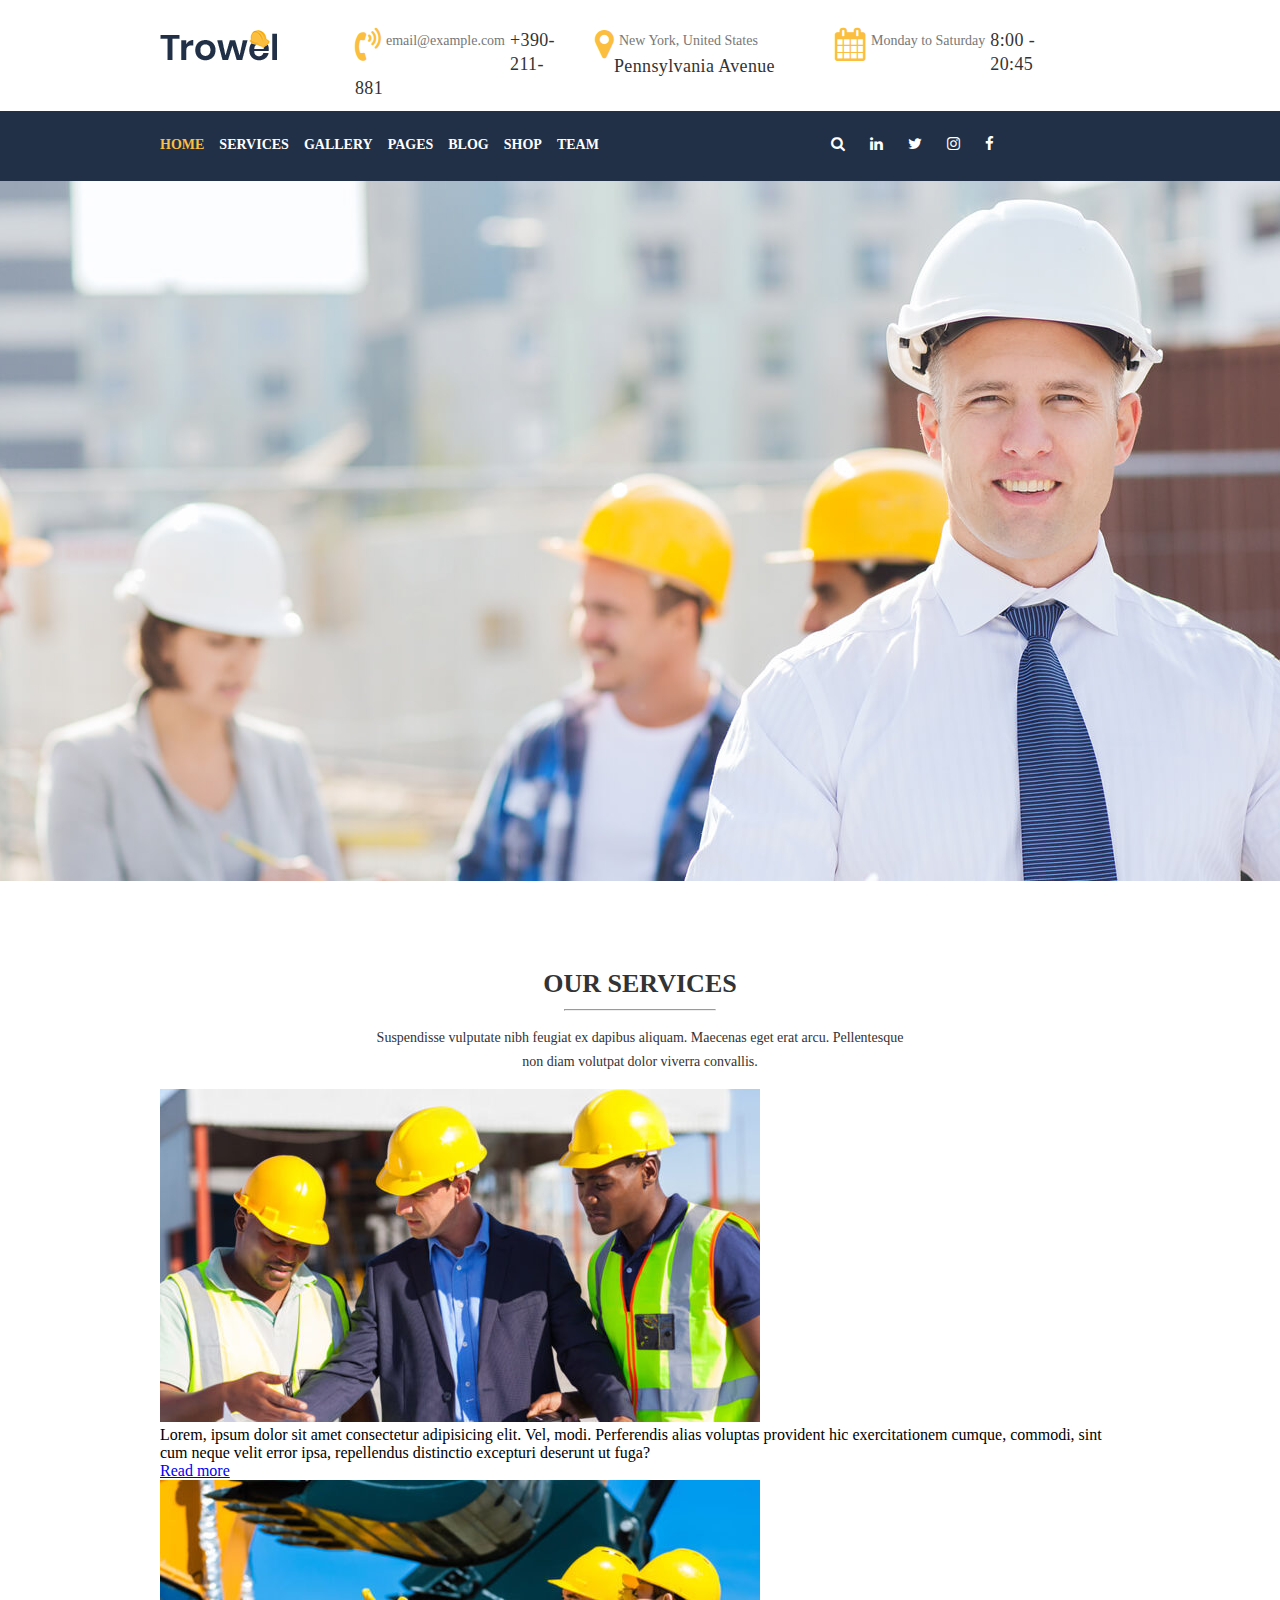
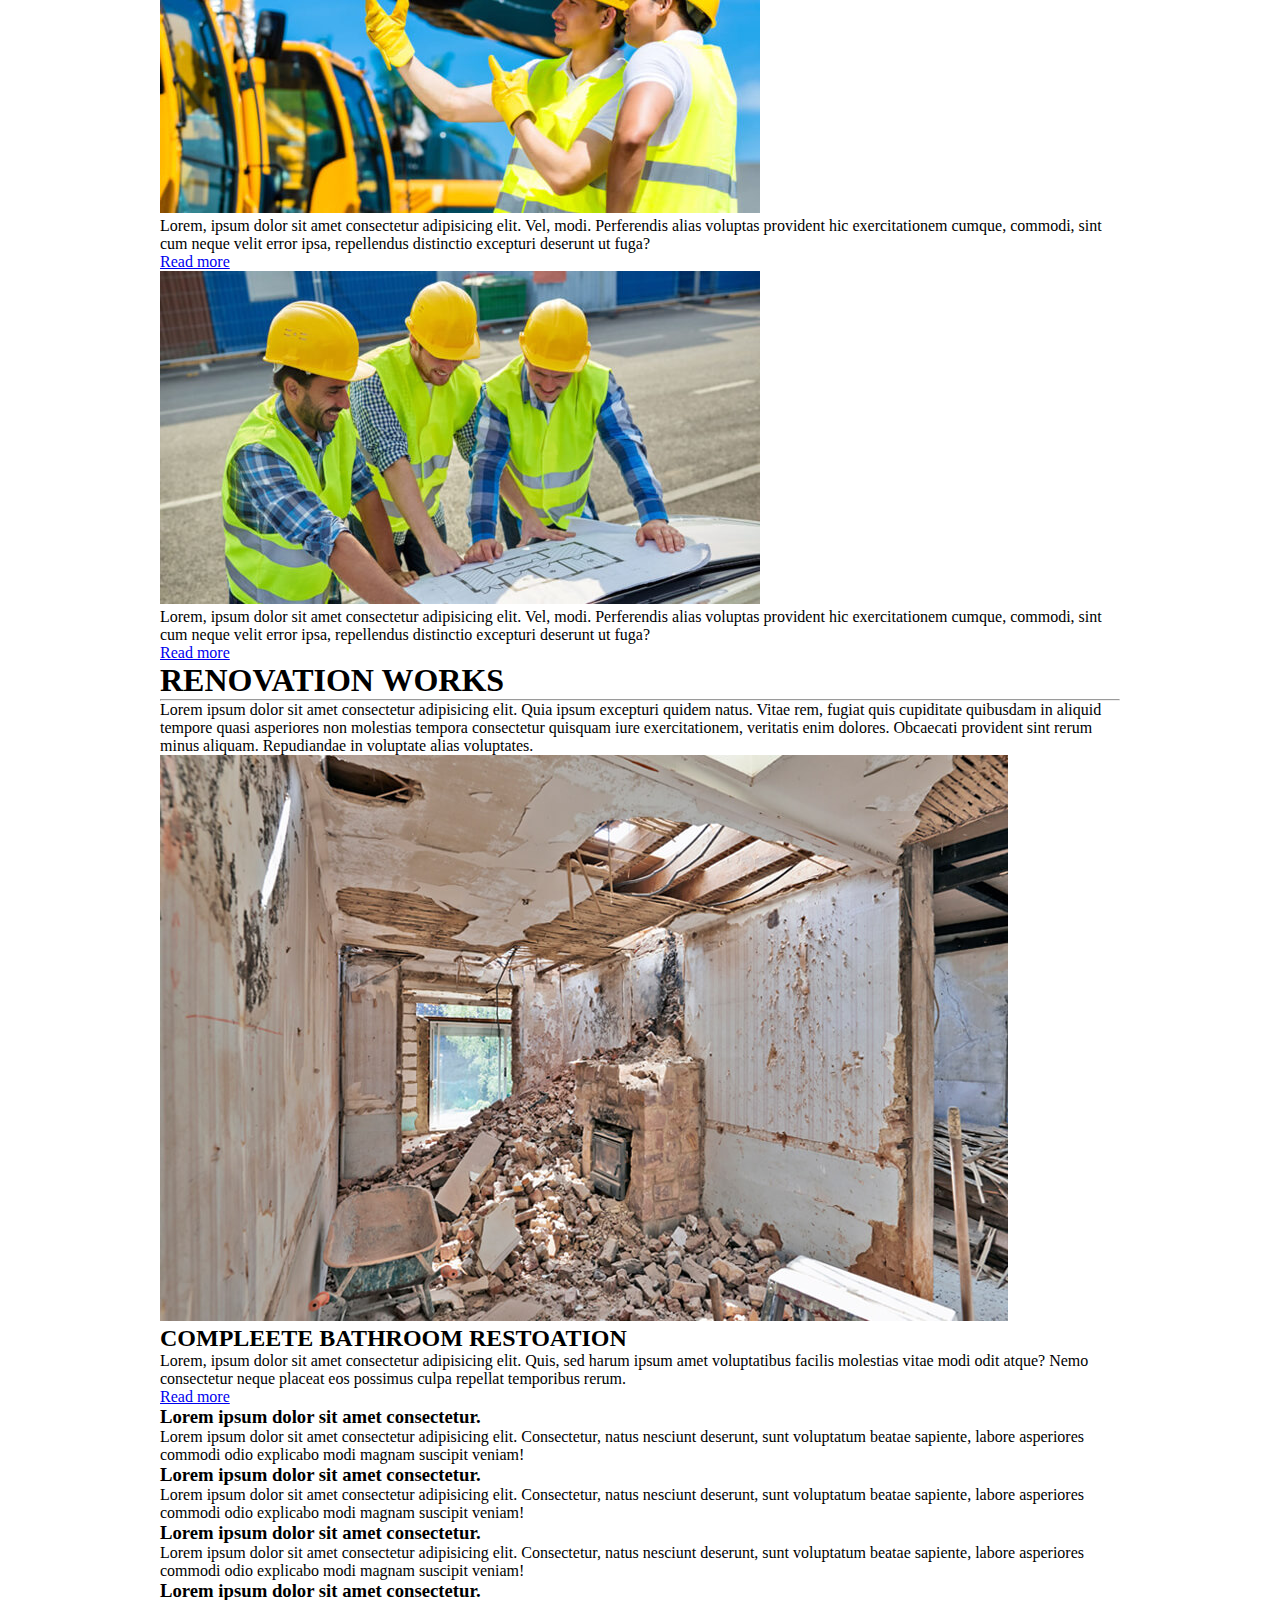
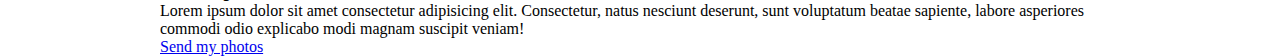
==== amoshw01/index.html @ 8747f9be "123" ====
<!DOCTYPE html>
<html lang="en">
<head>
    <meta charset="UTF-8">
    <meta name="viewport" content="width=device-width, initial-scale=1.0">
    <meta http-equiv="X-UA-Compatible" content="ie=edge">
    <title>Document</title>
    <link rel="stylesheet" href="style.css">
    <link rel="stylesheet" href="https://cdnjs.cloudflare.com/ajax/libs/font-awesome/4.7.0/css/font-awesome.min.css">
</head>
<body>
<!-- top_line star-->
    <div class="top_line">
        <img src="image/asset 2.png" alt="">
        <div class="info_section">
            <div class="contact-info">
                <div class="icon_container">
                        <i class="fa fa-volume-control-phone"></i>
                </div>
                <div class="info_container">
                    <p class="small_string">email@example.com</p>						
                    <p class="big_string">+390-211-881</p>						
                </div>
            </div>
            <div class="contact-info">
                <div class="icon_container">
                    <i class="fa fa-map-marker"></i>
                </div>
                <div class="info_container">
                    <p class="small_string">New York, United States</p>						
                    <p class="big_string">Pennsylvania Avenue</p>						
                </div>
            </div>
            <div class="contact-info">
                <div class="icon_container">
                    <i class="fa fa-calendar"></i>
                </div>
                <div class="info_container">
                    <p class="small_string">Monday to Saturday</p>						
                    <p class="big_string">8:00 - 20:45</p>						
                </div>
            </div>
         </div>   
    </div>
    <div class="clearfix"></div>
<!-- top_line end-->
    <div class="header">
        <nav class="navgation">
            <ul>
                <li><a href="#" class="active">HOME</a></li>
                <li><a href="#">SERVICES</a></li>
                <li><a href="#">GALLERY</a></li>
                <li><a href="#">PAGES</a></li>
                <li><a href="#">BLOG</a></li>
                <li><a href="#">SHOP</a></li>
                <li><a href="#">TEAM</a></li>
            </ul>      
        <div class="social_media">
                <a href="#" target="_blank"><i class="fa fa-facebook"></i></i></a>

                <a href="#" target="_blank"><i class="fa fa-instagram"></i></a>
                
                <a href="#" target="_blank"><i class="fa fa-twitter"></i></a>
                
                <a href="#" target="_blank"><i class="fa fa-linkedin"></i></a>

                <a href="#" class="searchsubmit"><i class="fa fa-search"></i></a>
        </div>
        </nav>
    </div>
    <!-- banner start -->
    <div class="wrap">
        <div class="banner">
            <img src="image/asset 39.jpeg" alt="">
        </div>
    </div>
    <!-- banner end -->
    <!-- services start -->
    <div class="wrap">
        <div class="services-title">
            <h1>OUR SERVICES</h1>
            <hr>
            <p>Suspendisse vulputate nibh feugiat ex dapibus aliquam. Maecenas eget erat arcu. Pellentesque non diam volutpat dolor viverra convallis.</p>
        </div>
        <div class="slider_arrows">

        </div>   
        <div class="col-3">
            <img src="image/asset 6.jpeg" alt="">
            <p>Lorem, ipsum dolor sit amet consectetur adipisicing elit. Vel, modi. Perferendis alias voluptas provident hic exercitationem cumque, commodi, sint cum neque velit error ipsa, repellendus distinctio excepturi deserunt ut fuga?</p>
            <a href="#">Read more</a>
        </div>   
        <div class="col-3">
            <img src="image/asset 3.jpeg" alt="">
            <p>Lorem, ipsum dolor sit amet consectetur adipisicing elit. Vel, modi. Perferendis alias voluptas provident hic exercitationem cumque, commodi, sint cum neque velit error ipsa, repellendus distinctio excepturi deserunt ut fuga?</p>
            <a href="#">Read more</a>
        </div>   
        <div class="col-3">
            <img src="image/asset 4.jpeg" alt="">
            <p>Lorem, ipsum dolor sit amet consectetur adipisicing elit. Vel, modi. Perferendis alias voluptas provident hic exercitationem cumque, commodi, sint cum neque velit error ipsa, repellendus distinctio excepturi deserunt ut fuga?</p>
            <a href="#">Read more</a>
        </div>
    </div>
    <!-- services end -->
   <!--  renovation start -->
    <div class="wrap">
            <div class="main-title">
                <h1>RENOVATION WORKS</h1>
                <hr>
                <p>Lorem ipsum dolor sit amet consectetur adipisicing elit. Quia ipsum excepturi quidem natus. Vitae rem, fugiat quis cupiditate quibusdam in aliquid tempore quasi asperiores non molestias tempora consectetur quisquam iure exercitationem, veritatis enim dolores. Obcaecati provident sint rerum minus aliquam. Repudiandae in voluptate alias voluptates.</p>
            </div>
            <div class="main-item">
                <img src="image/asset 7.jpeg" alt="">
                <h2>COMPLEETE BATHROOM RESTOATION</h2>
                <p>Lorem, ipsum dolor sit amet consectetur adipisicing elit. Quis, sed harum ipsum amet voluptatibus facilis molestias vitae modi odit atque? Nemo consectetur neque placeat eos possimus culpa repellat temporibus rerum.</p>
                <a href="#">Read more</a>
            </div>
            <div class="list-item">
                <div class="item">
                    <h3>Lorem ipsum dolor sit amet consectetur.</h3>
                    <p>Lorem ipsum dolor sit amet consectetur adipisicing elit. Consectetur, natus nesciunt deserunt, sunt voluptatum beatae sapiente, labore asperiores commodi odio explicabo modi magnam suscipit veniam!</p>
                </div>
                <div class="item">
                    <h3>Lorem ipsum dolor sit amet consectetur.</h3>
                    <p>Lorem ipsum dolor sit amet consectetur adipisicing elit. Consectetur, natus nesciunt deserunt, sunt voluptatum beatae sapiente, labore asperiores commodi odio explicabo modi magnam suscipit veniam!</p>
                </div>
                <div class="item">
                    <h3>Lorem ipsum dolor sit amet consectetur.</h3>
                    <p>Lorem ipsum dolor sit amet consectetur adipisicing elit. Consectetur, natus nesciunt deserunt, sunt voluptatum beatae sapiente, labore asperiores commodi odio explicabo modi magnam suscipit veniam!</p>
                </div>
                <div class="item">
                    <h3>Lorem ipsum dolor sit amet consectetur.</h3>
                    <p>Lorem ipsum dolor sit amet consectetur adipisicing elit. Consectetur, natus nesciunt deserunt, sunt voluptatum beatae sapiente, labore asperiores commodi odio explicabo modi magnam suscipit veniam!</p>
                </div>
                <a href="#">Send my photos</a>
            </div>
    </div>
    <!-- renovation end -->
</body>
</html>
---- amoshw01/style.css ----
*{
    margin: 0;
    padding: 0;
    /* outline: 1px solid #f00; */
}

body{
    overflow-x: hidden;
}

.clearfix{
    height: 0;
    margin: 0;
    clear: both;
}

.top_line{
    width: 960px;
    height: 105px;
    background-color: #fff;
    margin: auto;
}

.top_line img{
    float: left;
    width: 117px;
    height: 37px;
    margin-top: 30px;
}

.top_line .info_section{
    float: right;
    width: 765px;
    height: 98px;
    margin-top: 13px;
}

.top_line .contact-info{
    width: 240px;
    height: 86px;
    float: left;
    margin-top: 15px;
}

.top_line .icon_container{
    float: left;
}

.top_line .icon_container i{
    height: 36px;
    font-size: 33px;
    line-height: 33px;
    text-align: left;
    letter-spacing: normal;
    color: #fbbe3f;
}

.info_container .small_string{
   float: left;
   padding: 5px;
   font-size: 14px;
   color: #777;
}

.info_container .big_string{
    width: 200px;
    font-size: 18px;
    line-height: 24px;
    text-align: left;
    letter-spacing: 0.36px;
    color:#333;
}

.header{
    width: 100%;
    background-color: #213047;
}

.navgation{
   width: 960px;
   margin:auto;
   background-color: #213047;
}

.navgation a{
    font-family:"Open Sans";
    font-size: 14px;
    font-weight: 700;
    padding:20px 15px 20px 0;
    line-height: 24px;
    text-align: left;
    text-transform: uppercase;
    letter-spacing: normal;
    color:#fff;
    text-decoration: none;
}

.navgation ul{
    float: left;
    
}

.navgation ul li{
    display: inline-block;
    float:left;
    margin-top: 22px;
}

.navgation .active{
    color:#fbbe3f;
}

.social_media {
    display:inline-block;
    width: 400px;
}


.social_media a {
    float:right;
}

.social_media a i{
    font-size: 15px;
    text-align: left;
    letter-spacing: normal;
    padding: 5px;
}

.wrap{
    width: 960px;
    margin:auto;
}

.banner{
    width: 100%;
}

.banner img{
    /* width: 100%;
    height: 80vh; */
    margin-left:-51%;
}

.services-title h1{
    font-family: "Poppins";
    font-size: 26px;
    line-height: normal;
    letter-spacing: normal;
    text-align: center;
    margin-top: 84px;
    color:#333;
}

.services-title hr{
    margin: auto;
    margin-top: 10px;
    width:150px
}

.services-title p{
    width: 540px;
    margin:auto;
    padding: 15px;
    font-family: "Poppins";
    font-size: 14px;
    line-height: 24px;
    letter-spacing: normal;
    text-align: center;
    color:#333;
}
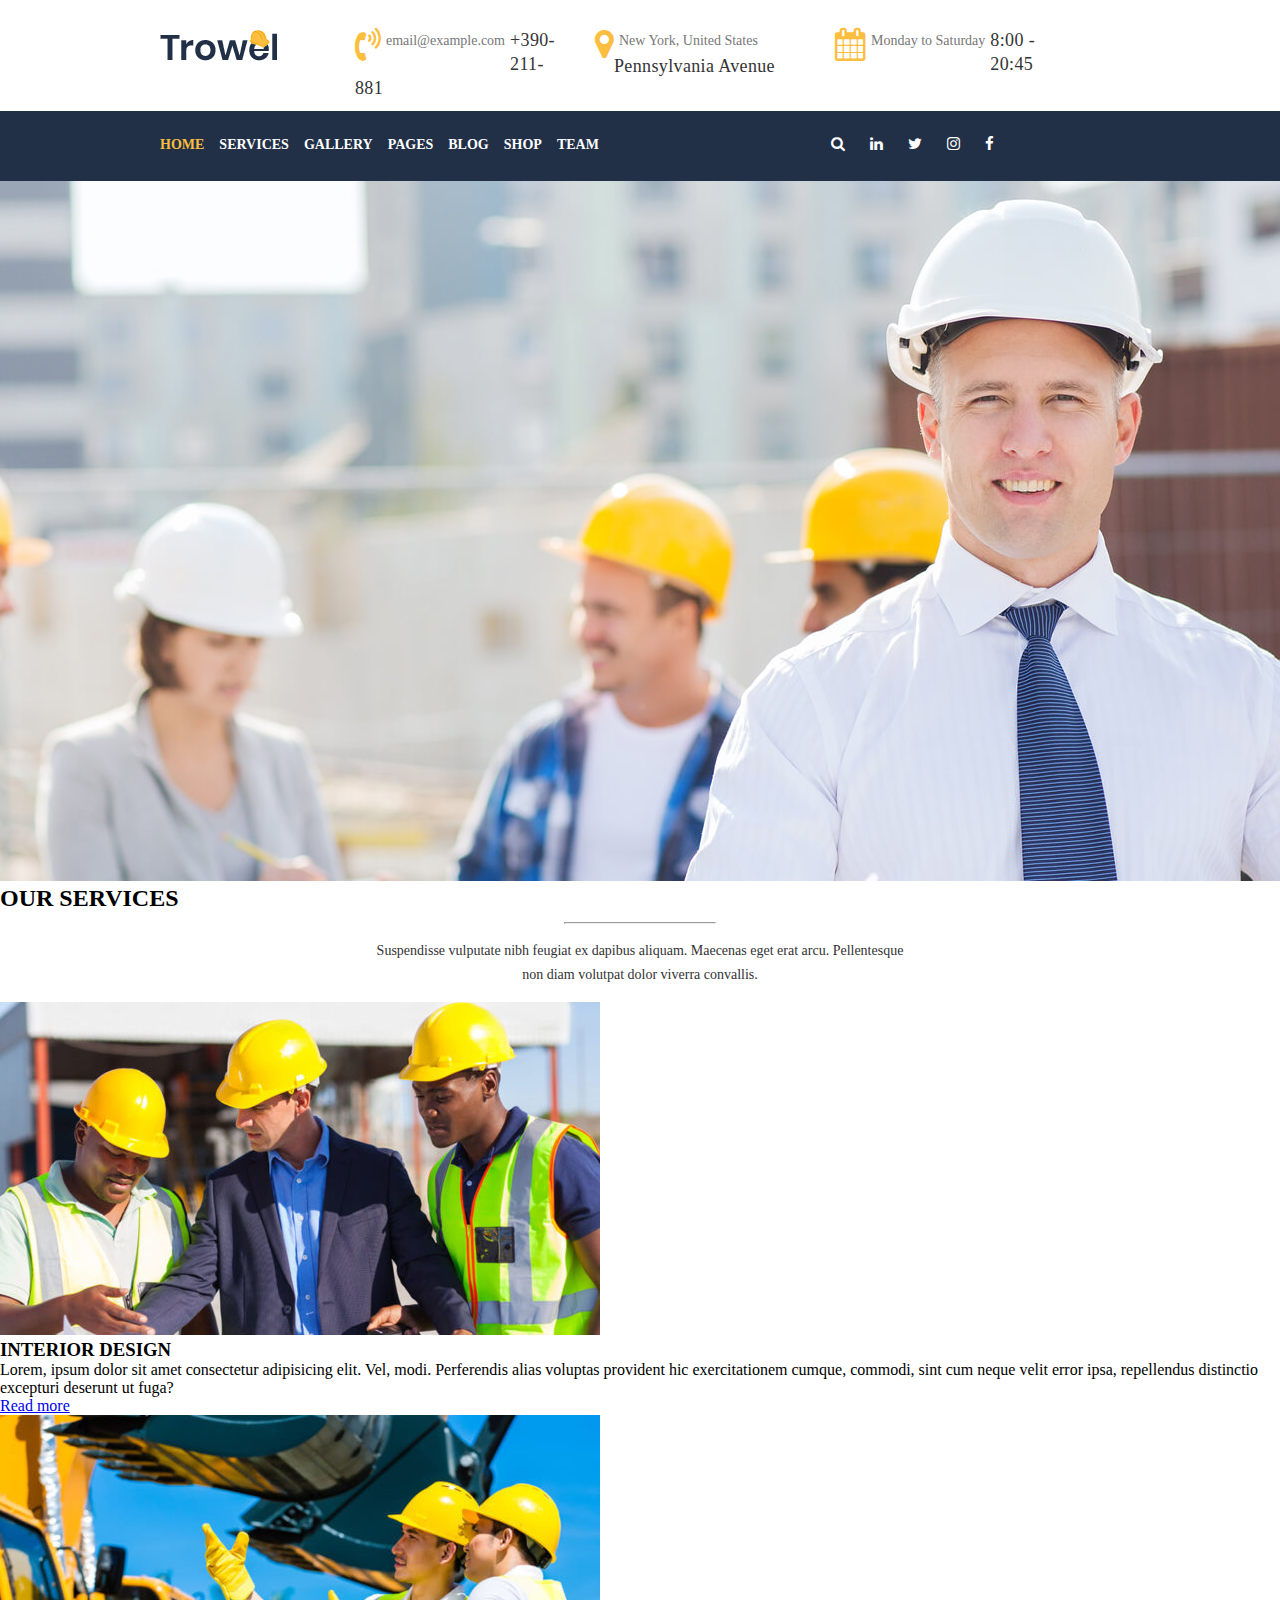
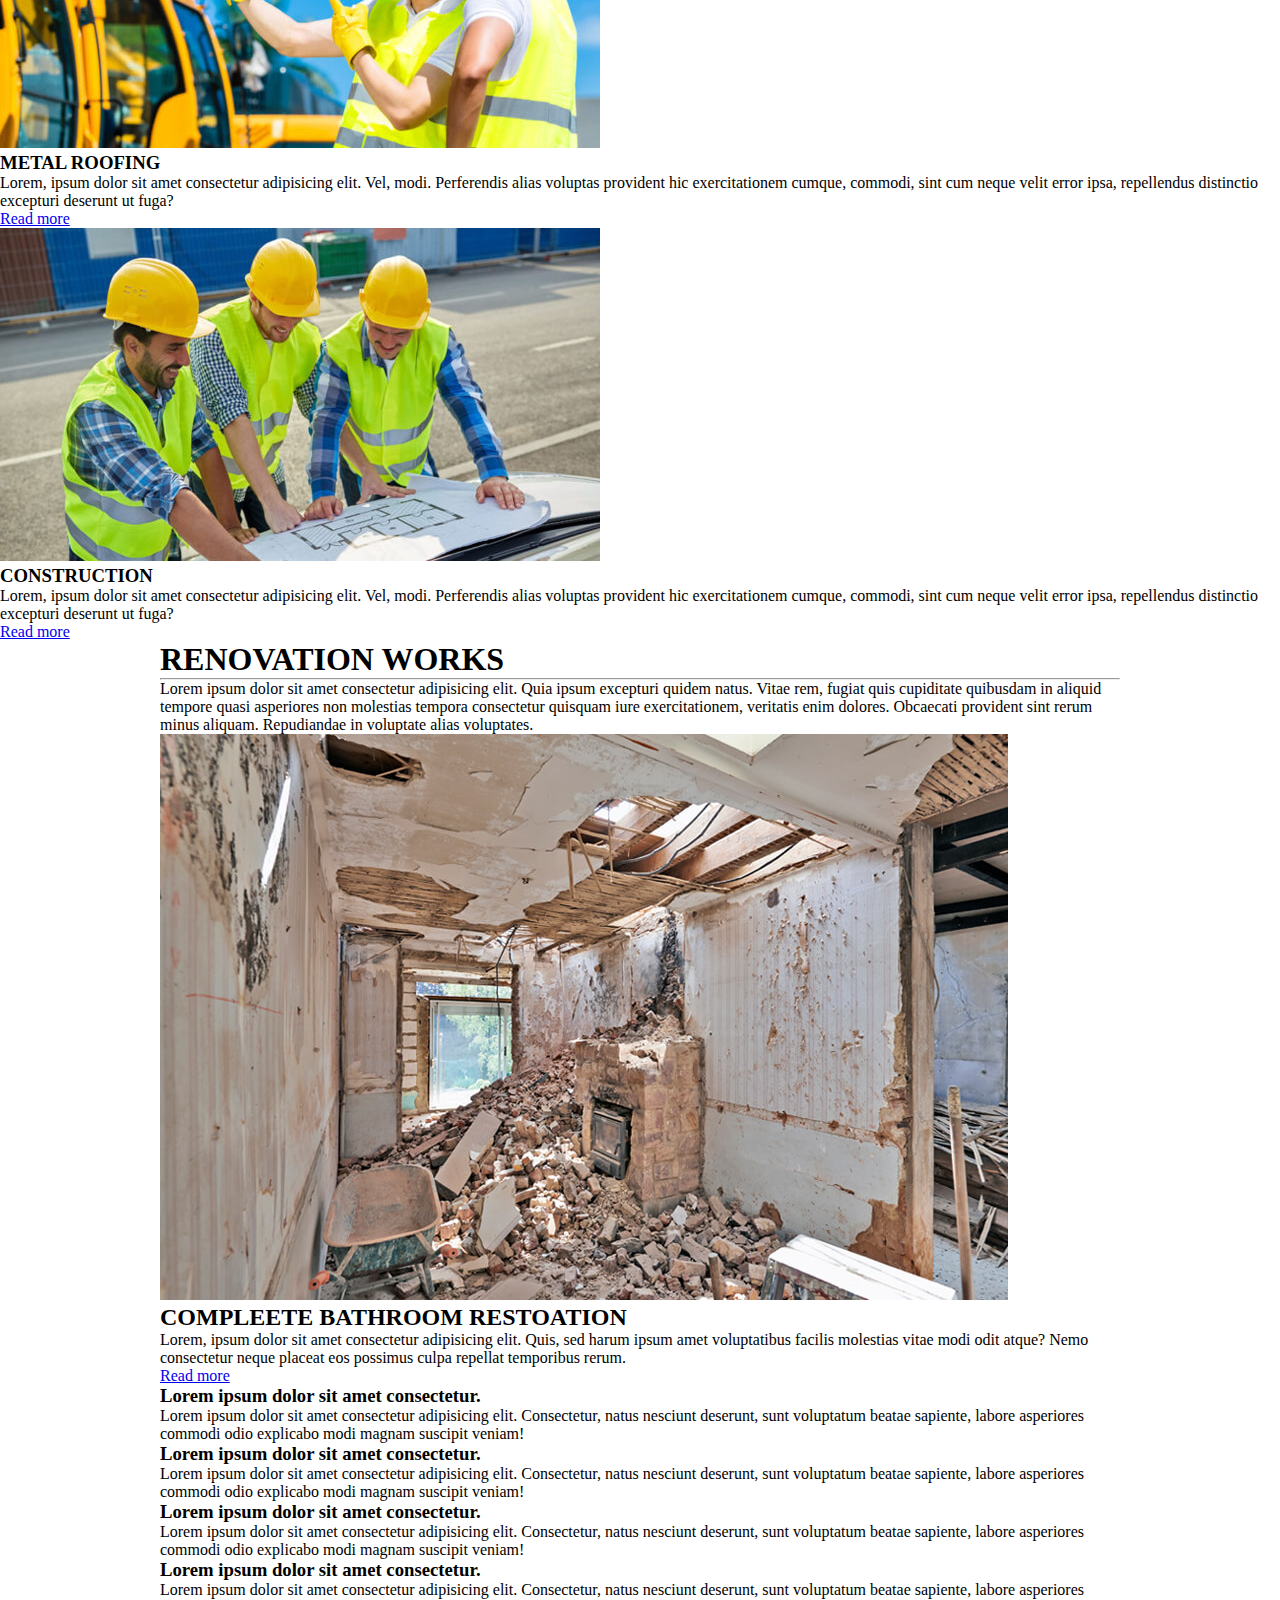
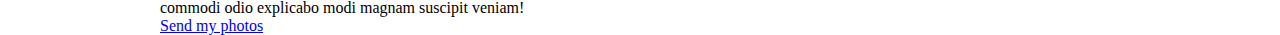
==== commit 68dbc027: "Update index.html" ====
--- a/amoshw01/index.html
+++ b/amoshw01/index.html
@@ -68,6 +68,7 @@
         </div>
         </nav>
     </div>
+    <div class="clearfix"></div>
     <!-- banner start -->
     <div class="wrap">
         <div class="banner">
@@ -76,35 +77,39 @@
     </div>
     <!-- banner end -->
     <!-- services start -->
-    <div class="wrap">
+    <div class="services-wrap">
         <div class="services-title">
-            <h1>OUR SERVICES</h1>
+            <h2>OUR SERVICES</h2>
             <hr>
             <p>Suspendisse vulputate nibh feugiat ex dapibus aliquam. Maecenas eget erat arcu. Pellentesque non diam volutpat dolor viverra convallis.</p>
         </div>
-        <div class="slider_arrows">
+        <!-- <div class="slider_arrows">
 
-        </div>   
+        </div>    -->
         <div class="col-3">
             <img src="image/asset 6.jpeg" alt="">
+            <h3>INTERIOR DESIGN</h3>
             <p>Lorem, ipsum dolor sit amet consectetur adipisicing elit. Vel, modi. Perferendis alias voluptas provident hic exercitationem cumque, commodi, sint cum neque velit error ipsa, repellendus distinctio excepturi deserunt ut fuga?</p>
             <a href="#">Read more</a>
         </div>   
         <div class="col-3">
             <img src="image/asset 3.jpeg" alt="">
+            <h3>METAL ROOFING</h3>
             <p>Lorem, ipsum dolor sit amet consectetur adipisicing elit. Vel, modi. Perferendis alias voluptas provident hic exercitationem cumque, commodi, sint cum neque velit error ipsa, repellendus distinctio excepturi deserunt ut fuga?</p>
             <a href="#">Read more</a>
         </div>   
         <div class="col-3">
             <img src="image/asset 4.jpeg" alt="">
+            <h3>CONSTRUCTION</h3>
             <p>Lorem, ipsum dolor sit amet consectetur adipisicing elit. Vel, modi. Perferendis alias voluptas provident hic exercitationem cumque, commodi, sint cum neque velit error ipsa, repellendus distinctio excepturi deserunt ut fuga?</p>
             <a href="#">Read more</a>
         </div>
+    <div class="clearfix"></div>
     </div>
     <!-- services end -->
    <!--  renovation start -->
     <div class="wrap">
-            <div class="main-title">
+            <div class="renovation-title">
                 <h1>RENOVATION WORKS</h1>
                 <hr>
                 <p>Lorem ipsum dolor sit amet consectetur adipisicing elit. Quia ipsum excepturi quidem natus. Vitae rem, fugiat quis cupiditate quibusdam in aliquid tempore quasi asperiores non molestias tempora consectetur quisquam iure exercitationem, veritatis enim dolores. Obcaecati provident sint rerum minus aliquam. Repudiandae in voluptate alias voluptates.</p>
@@ -134,7 +139,8 @@
                 </div>
                 <a href="#">Send my photos</a>
             </div>
+    <div class="clearfix"></div>
     </div>
     <!-- renovation end -->
 </body>
-</html>+</html>
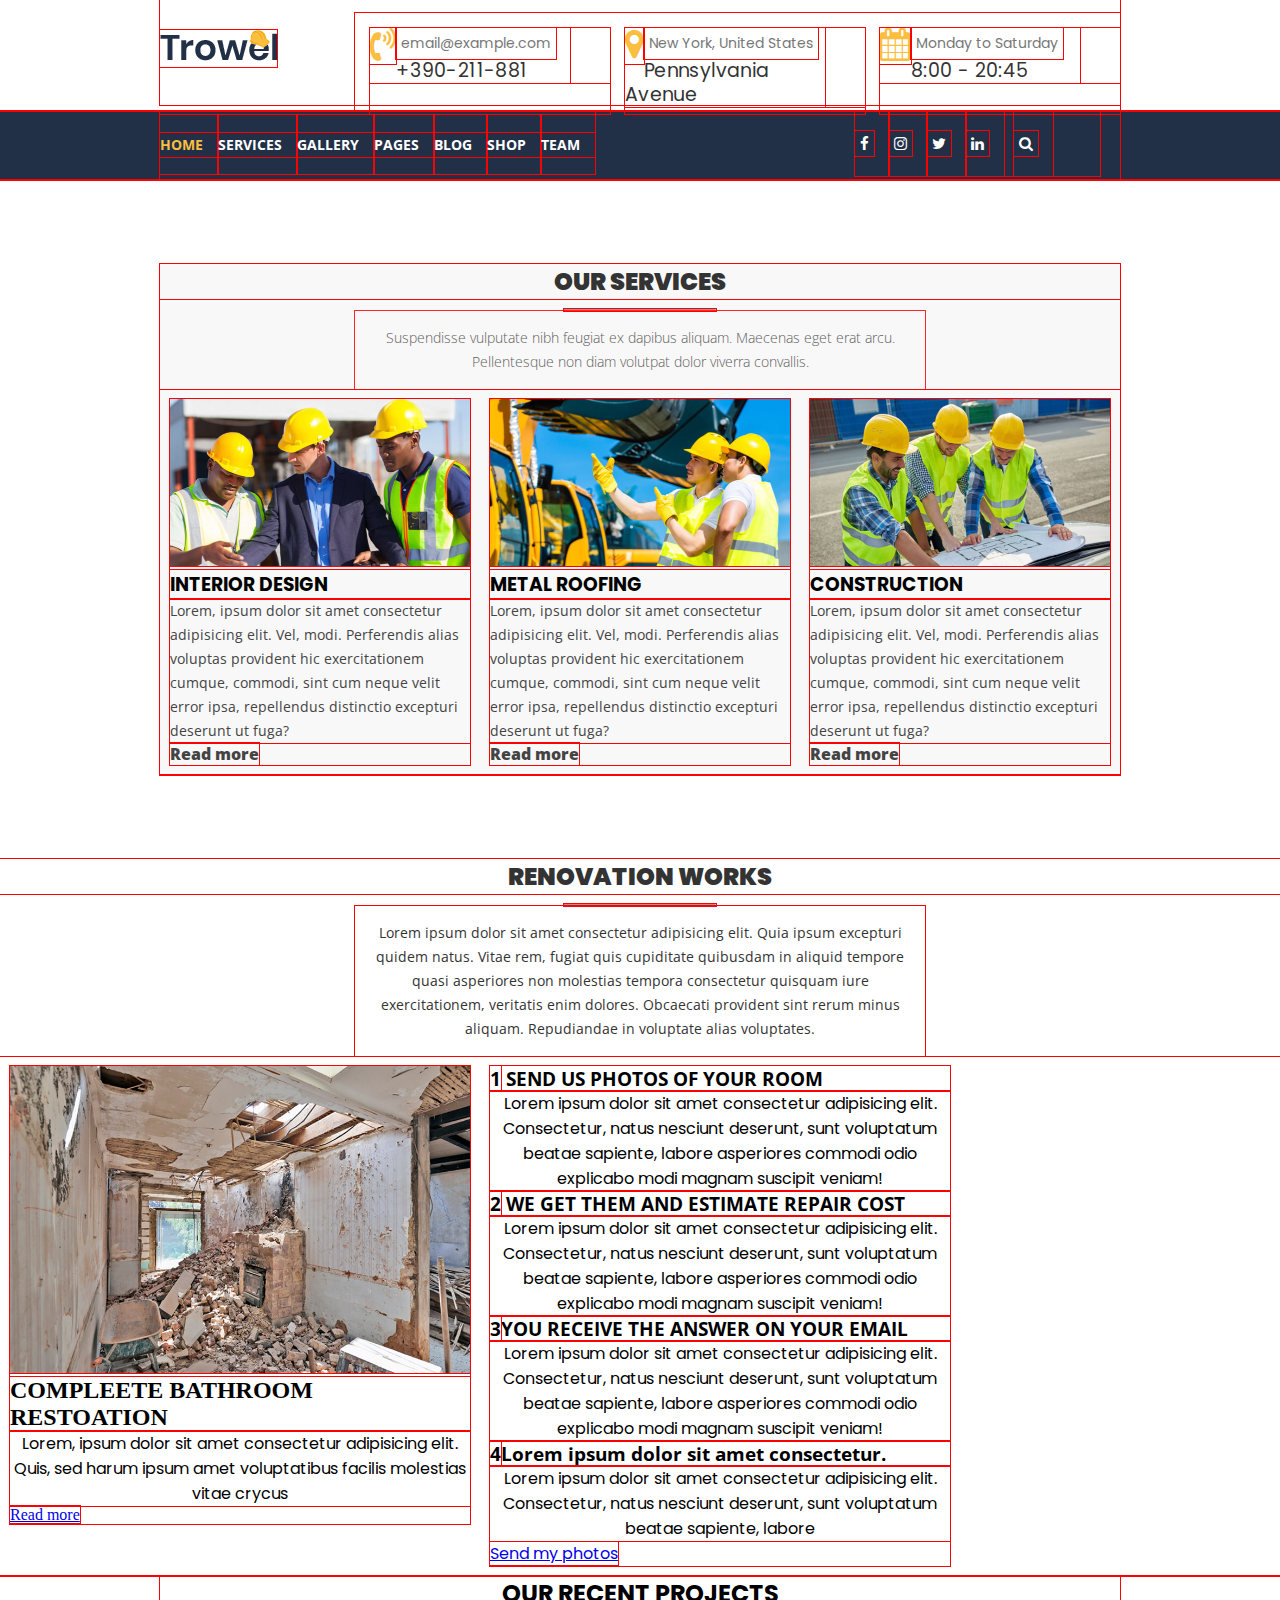
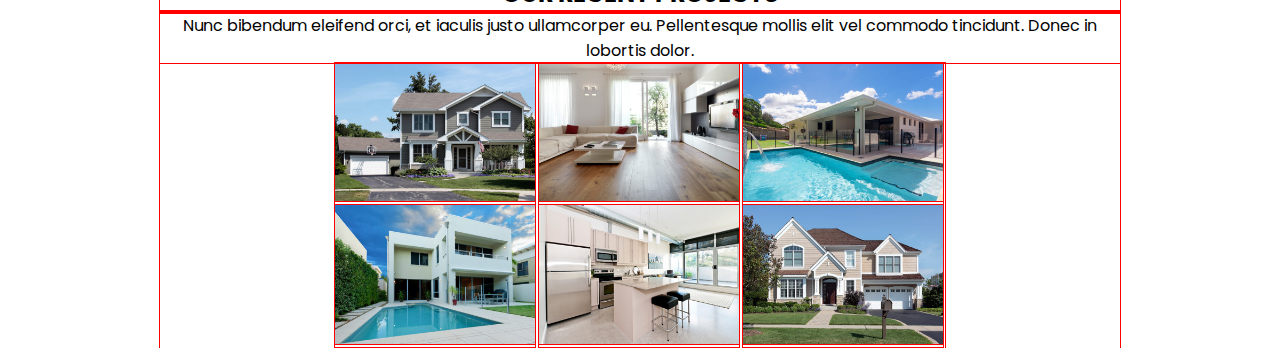
==== commit c3c12b11: "Update index.html" ====
--- a/amoshw01/index.html
+++ b/amoshw01/index.html
@@ -7,6 +7,8 @@
     <title>Document</title>
     <link rel="stylesheet" href="style.css">
     <link rel="stylesheet" href="https://cdnjs.cloudflare.com/ajax/libs/font-awesome/4.7.0/css/font-awesome.min.css">
+    <link href="https://fonts.googleapis.com/css?family=Poppins" rel="stylesheet">
+    <link href="https://fonts.googleapis.com/css?family=Open+Sans" rel="stylesheet">
 </head>
 <body>
 <!-- top_line star-->
@@ -72,7 +74,7 @@
     <!-- banner start -->
     <div class="wrap">
         <div class="banner">
-            <img src="image/asset 39.jpeg" alt="">
+            <!-- <img src="image/asset 39.jpeg" alt=""> -->
         </div>
     </div>
     <!-- banner end -->
@@ -108,39 +110,54 @@
     </div>
     <!-- services end -->
    <!--  renovation start -->
-    <div class="wrap">
+    <div class="renovation-wrap">
             <div class="renovation-title">
-                <h1>RENOVATION WORKS</h1>
+                <h2>RENOVATION WORKS</h2>
                 <hr>
                 <p>Lorem ipsum dolor sit amet consectetur adipisicing elit. Quia ipsum excepturi quidem natus. Vitae rem, fugiat quis cupiditate quibusdam in aliquid tempore quasi asperiores non molestias tempora consectetur quisquam iure exercitationem, veritatis enim dolores. Obcaecati provident sint rerum minus aliquam. Repudiandae in voluptate alias voluptates.</p>
             </div>
             <div class="main-item">
                 <img src="image/asset 7.jpeg" alt="">
                 <h2>COMPLEETE BATHROOM RESTOATION</h2>
-                <p>Lorem, ipsum dolor sit amet consectetur adipisicing elit. Quis, sed harum ipsum amet voluptatibus facilis molestias vitae modi odit atque? Nemo consectetur neque placeat eos possimus culpa repellat temporibus rerum.</p>
+                <p>Lorem, ipsum dolor sit amet consectetur adipisicing elit. Quis, sed harum ipsum amet voluptatibus facilis molestias vitae  crycus</p>
                 <a href="#">Read more</a>
             </div>
             <div class="list-item">
                 <div class="item">
-                    <h3>Lorem ipsum dolor sit amet consectetur.</h3>
+                    <h3><span>1</span> SEND US PHOTOS OF YOUR ROOM</h3>
                     <p>Lorem ipsum dolor sit amet consectetur adipisicing elit. Consectetur, natus nesciunt deserunt, sunt voluptatum beatae sapiente, labore asperiores commodi odio explicabo modi magnam suscipit veniam!</p>
                 </div>
                 <div class="item">
-                    <h3>Lorem ipsum dolor sit amet consectetur.</h3>
+                    <h3><span>2</span> WE GET THEM AND ESTIMATE REPAIR COST</h3>
                     <p>Lorem ipsum dolor sit amet consectetur adipisicing elit. Consectetur, natus nesciunt deserunt, sunt voluptatum beatae sapiente, labore asperiores commodi odio explicabo modi magnam suscipit veniam!</p>
                 </div>
                 <div class="item">
-                    <h3>Lorem ipsum dolor sit amet consectetur.</h3>
+                    <h3><span>3</span>YOU RECEIVE THE ANSWER ON YOUR EMAIL</h3>
                     <p>Lorem ipsum dolor sit amet consectetur adipisicing elit. Consectetur, natus nesciunt deserunt, sunt voluptatum beatae sapiente, labore asperiores commodi odio explicabo modi magnam suscipit veniam!</p>
                 </div>
                 <div class="item">
-                    <h3>Lorem ipsum dolor sit amet consectetur.</h3>
-                    <p>Lorem ipsum dolor sit amet consectetur adipisicing elit. Consectetur, natus nesciunt deserunt, sunt voluptatum beatae sapiente, labore asperiores commodi odio explicabo modi magnam suscipit veniam!</p>
+                    <h3><span>4</span>Lorem ipsum dolor sit amet consectetur.</h3>
+                    <p>Lorem ipsum dolor sit amet consectetur adipisicing elit. Consectetur, natus nesciunt deserunt, sunt voluptatum beatae sapiente, labore</p>
                 </div>
                 <a href="#">Send my photos</a>
             </div>
     <div class="clearfix"></div>
     </div>
     <!-- renovation end -->
+    <div class="warp" >
+        <div class="projects" >
+            <h2>OUR RECENT PROJECTS</h2>
+            <hr>
+            <p>Nunc bibendum eleifend orci, et iaculis justo ullamcorper eu. Pellentesque mollis elit vel commodo tincidunt. Donec in lobortis dolor.</p>
+         <div class="img-region">   
+            <a href="#"><img src="image/asset 11.jpeg" alt=""></a>
+            <a href="#"><img src="image/asset 12.jpeg" alt=""></a>
+            <a href="#"><img src="image/asset 13.jpeg" alt=""></a>
+            <a href="#"><img src="image/asset 14.jpeg" alt=""></a>
+            <a href="#"><img src="image/asset 15.jpeg" alt=""></a>
+            <a href="#"><img src="image/asset 16.jpeg" alt=""></a>
+        </div>
+        </div>
+    </div>
 </body>
 </html>
--- a/amoshw01/style.css
+++ b/amoshw01/style.css
@@ -1,7 +1,7 @@
 *{
     margin: 0;
     padding: 0;
-    /* outline: 1px solid #f00; */
+    outline: 1px solid #f00;
 }
 
 body{
@@ -40,6 +40,7 @@
     height: 86px;
     float: left;
     margin-top: 15px;
+    margin-left: 15px;
 }
 
 .top_line .icon_container{
@@ -64,7 +65,7 @@
 
 .info_container .big_string{
     width: 200px;
-    font-size: 18px;
+    font-size: 19px;
     line-height: 24px;
     text-align: left;
     letter-spacing: 0.36px;
@@ -111,13 +112,15 @@
 }
 
 .social_media {
-    display:inline-block;
-    width: 400px;
+    position: relative;
+    left: 260px;
+    width: 245px;
+    display: inline-block;
 }
 
 
 .social_media a {
-    float:right;
+    float:left;
 }
 
 .social_media a i{
@@ -125,6 +128,10 @@
     text-align: left;
     letter-spacing: normal;
     padding: 5px;
+}
+
+.social_media a:last-child{
+    margin-left: 10px;
 }
 
 .wrap{
@@ -142,9 +149,16 @@
     margin-left:-51%;
 }
 
-.services-title h1{
-    font-family: "Poppins";
-    font-size: 26px;
+
+.services-wrap{
+    width: 960px;
+    margin: auto;
+    background-color: #f8f8f8;
+}
+
+.services-title h2{
+    font-family:Poppins;
+    font-weight: 900;
     line-height: normal;
     letter-spacing: normal;
     text-align: center;
@@ -155,19 +169,137 @@
 .services-title hr{
     margin: auto;
     margin-top: 10px;
-    width:150px
+    width:150px;
+    background-color: #e1e3e5;
 }
 
 .services-title p{
     width: 540px;
     margin:auto;
     padding: 15px;
-    font-family: "Poppins";
     font-size: 14px;
-    line-height: 24px;
-    letter-spacing: normal;
-    text-align: center;
+    font-weight: 100;
+    font-family: 'Open Sans', sans-serif;
+    line-height: 24px;
+    letter-spacing: normal;
+    text-align: center;
+    color:#444;
+    opacity: 0.85;
+}
+
+.col-3{
+    width: 300px;
+    margin: 10px;
+    float: left;
+}
+
+.col-3 img{
+    width: 100%;   
+}
+
+.col-3 title{
+    font-family:Poppins;
+    font-size: 18px;
+    line-height: 26;
+    text-align: left;
+    letter-spacing: normal; 
+    color: #333;
+}
+
+.col-3 h3{
+    font-family:Poppins;
+}
+
+.col-3 p{
+    font-family: 'Open Sans', sans-serif;
+    font-size: 14px;
+    line-height: 24px;
+    letter-spacing: normal;
+    text-align: left;
+    color: #444;
+}
+
+.col-3 a{
+    text-decoration: none;
+    font-weight: 900;
+    color: #444;
+    font-family: 'Open Sans', sans-serif;
+}
+
+
+
+.renovation-title h2{
+    font-family:Poppins;
+    font-weight: 900;
+    line-height: normal;
+    letter-spacing: normal;
+    text-align: center;
+    margin-top: 84px;
     color:#333;
 }
 
-
+.renovation-title hr{
+    margin: auto;
+    margin-top: 10px;
+    width:150px;
+    background-color: #e1e3e5;
+}
+
+.renovation-title p{
+    width: 540px;
+    margin:auto;
+    padding: 15px;
+    font-family: 'Open Sans', sans-serif;
+    font-size: 14px;
+    line-height: 24px;
+    letter-spacing: normal;
+    text-align: center;
+    color:#333;
+}
+
+
+.main-item{
+    width: 460px;
+    float: left;
+    margin: 10px;
+}
+.list-item{
+    width: 460px;
+    float: left;
+    margin: 10px;
+}
+.main-item img{
+    width: 100%;
+}
+.main-item h3{
+    font-family:Poppins;
+    font-weight: normal;
+}
+.list-item a{
+    font-family:Poppins;
+    text-align: right;
+}
+
+.list-item h3{
+    font-family: 'Open Sans', sans-serif;
+}
+
+.projects{
+    width: 960px;
+    margin: auto;
+}
+
+.projects h2,p{
+    font-family:Poppins;
+    text-align: center;
+}
+
+.projects img{
+    width: 200px;
+    
+}
+
+.img-region{
+    width: 610px;
+    margin: auto;
+}
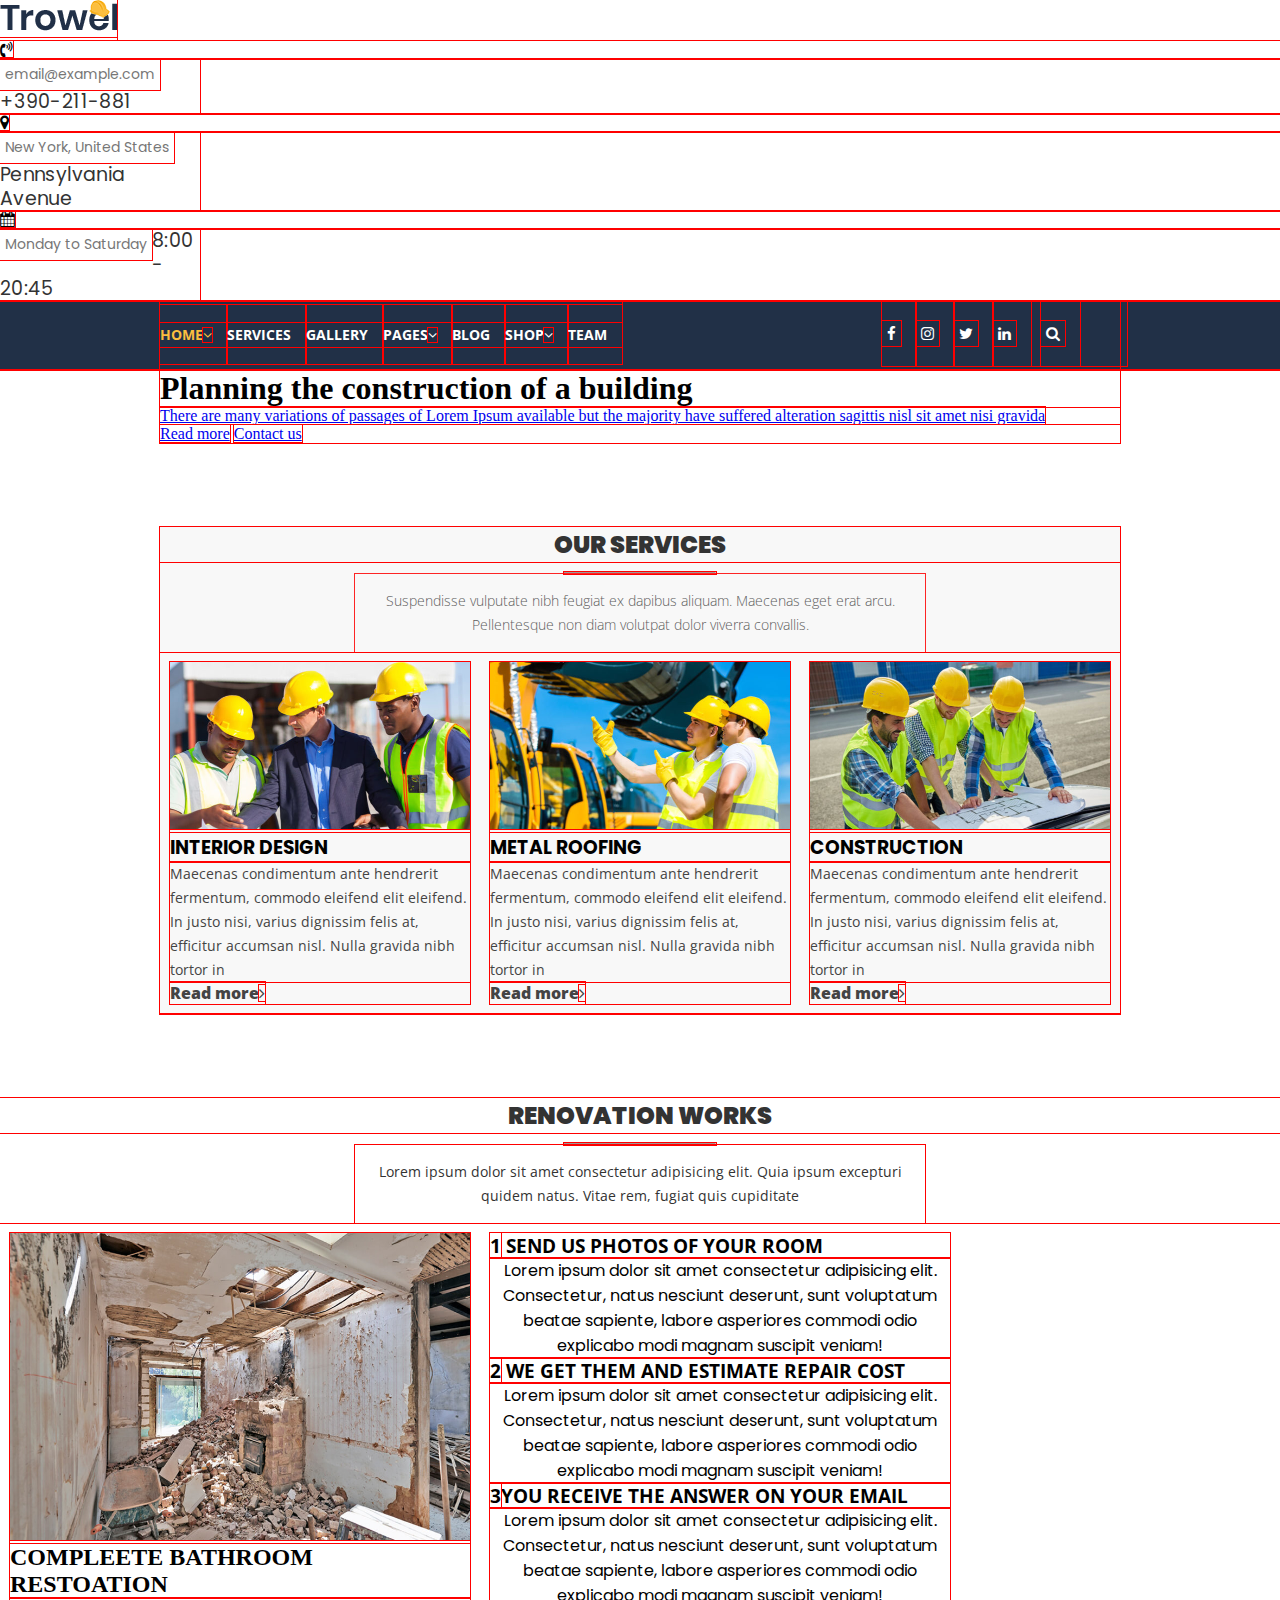
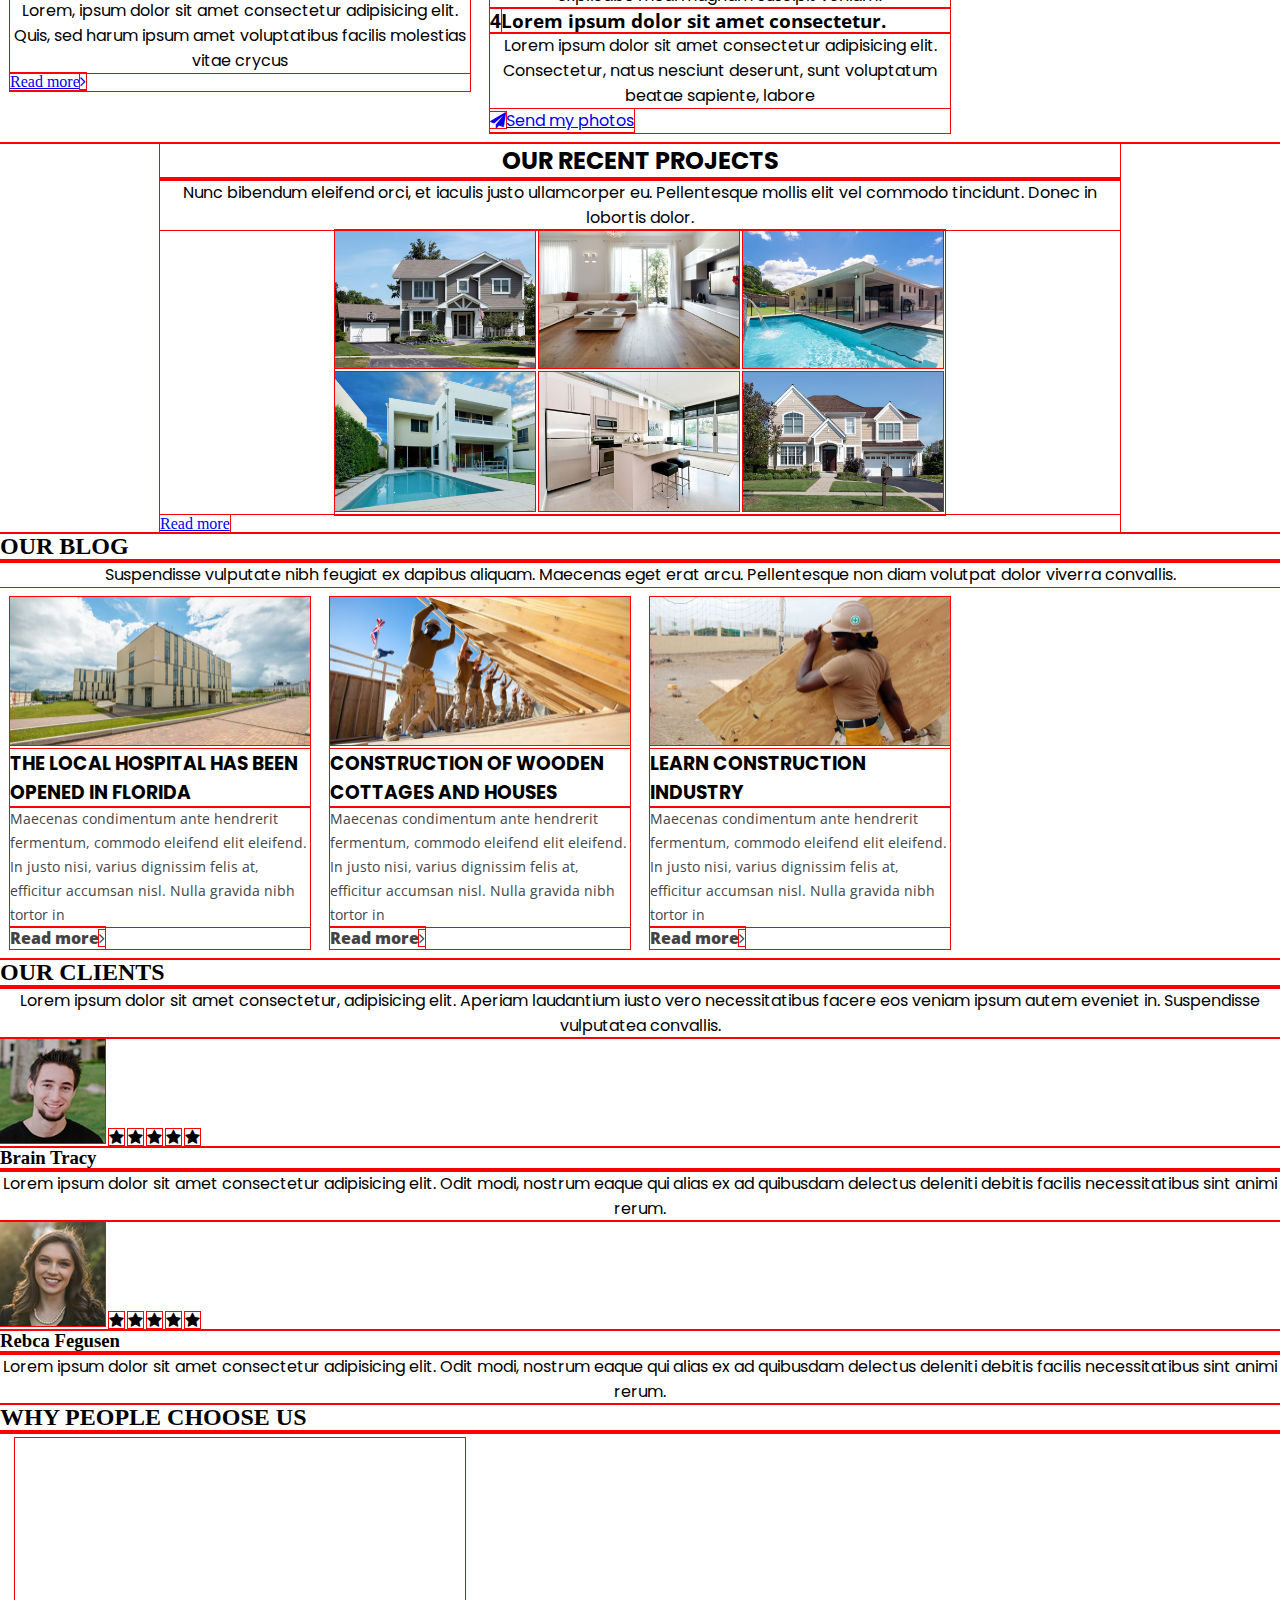
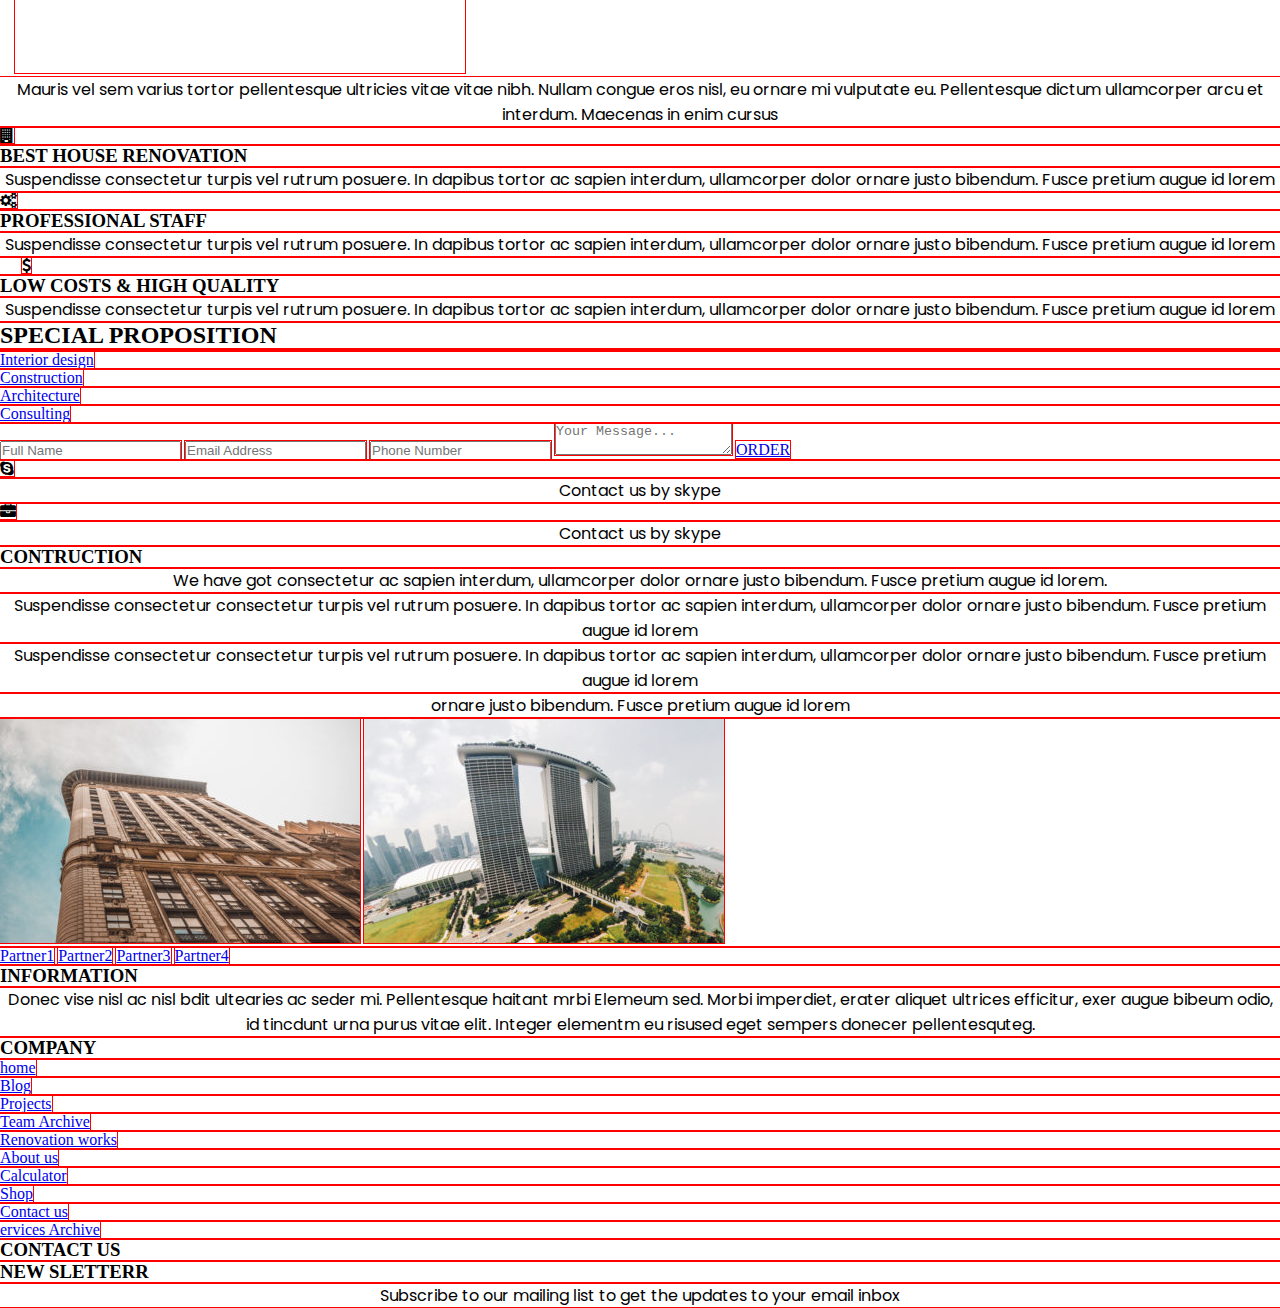
==== commit 137af322: "Update index.html" ====
--- a/amoshw01/index.html
+++ b/amoshw01/index.html
@@ -4,16 +4,16 @@
     <meta charset="UTF-8">
     <meta name="viewport" content="width=device-width, initial-scale=1.0">
     <meta http-equiv="X-UA-Compatible" content="ie=edge">
-    <title>Document</title>
+    <title>Trowel-Trowl Theme</title>
     <link rel="stylesheet" href="style.css">
     <link rel="stylesheet" href="https://cdnjs.cloudflare.com/ajax/libs/font-awesome/4.7.0/css/font-awesome.min.css">
     <link href="https://fonts.googleapis.com/css?family=Poppins" rel="stylesheet">
     <link href="https://fonts.googleapis.com/css?family=Open+Sans" rel="stylesheet">
 </head>
 <body>
-<!-- top_line star-->
-    <div class="top_line">
-        <img src="image/asset 2.png" alt="">
+<!-- top-line star-->
+    <header class="top-line">
+        <a href="#"><img src="image/asset 2.png" alt=""></a>
         <div class="info_section">
             <div class="contact-info">
                 <div class="icon_container">
@@ -24,13 +24,13 @@
                     <p class="big_string">+390-211-881</p>						
                 </div>
             </div>
-            <div class="contact-info">
+            <div class="contact-info mid">
                 <div class="icon_container">
                     <i class="fa fa-map-marker"></i>
                 </div>
-                <div class="info_container">
+                <div class="info_container middle">
                     <p class="small_string">New York, United States</p>						
-                    <p class="big_string">Pennsylvania Avenue</p>						
+                    <p class="big_string wl">Pennsylvania Avenue</p>						
                 </div>
             </div>
             <div class="contact-info">
@@ -43,18 +43,22 @@
                 </div>
             </div>
          </div>   
-    </div>
+    </header>
     <div class="clearfix"></div>
-<!-- top_line end-->
+<!-- top-line end-->
     <div class="header">
         <nav class="navgation">
             <ul>
-                <li><a href="#" class="active">HOME</a></li>
+                <li>
+                    <a href="#" class="active">HOME<i class="fa fa-angle-down"></i></a>   
+                </li>
                 <li><a href="#">SERVICES</a></li>
                 <li><a href="#">GALLERY</a></li>
-                <li><a href="#">PAGES</a></li>
+                <li>
+                    <a href="#">PAGES<i class="fa fa-angle-down"></i></a>
+                </li>
                 <li><a href="#">BLOG</a></li>
-                <li><a href="#">SHOP</a></li>
+                <li><a href="#">SHOP<i class="fa fa-angle-down"></i></a></li>
                 <li><a href="#">TEAM</a></li>
             </ul>      
         <div class="social_media">
@@ -72,55 +76,68 @@
     </div>
     <div class="clearfix"></div>
     <!-- banner start -->
-    <div class="wrap">
+    <section class="wrap">
         <div class="banner">
-            <!-- <img src="image/asset 39.jpeg" alt=""> -->
-        </div>
-    </div>
+            <div class="banner-tittle-region">
+                <div class="banner-tittle">
+                    <h1>Planning the construction of a building</h1>
+                    <span><a href="#">There are many variations of passages of Lorem Ipsum available but the majority have suffered alteration sagittis nisl sit amet nisi gravida</a></span>
+                    <div class="banner-button">
+                    <a href="#" class="button">Read more</a>
+                    <a href="#" class="button">Contact us</a>
+                    </div>
+                </div>
+            </div>
+        </div>
+    </section>
     <!-- banner end -->
     <!-- services start -->
-    <div class="services-wrap">
-        <div class="services-title">
-            <h2>OUR SERVICES</h2>
-            <hr>
-            <p>Suspendisse vulputate nibh feugiat ex dapibus aliquam. Maecenas eget erat arcu. Pellentesque non diam volutpat dolor viverra convallis.</p>
-        </div>
-        <!-- <div class="slider_arrows">
-
-        </div>    -->
-        <div class="col-3">
-            <img src="image/asset 6.jpeg" alt="">
-            <h3>INTERIOR DESIGN</h3>
-            <p>Lorem, ipsum dolor sit amet consectetur adipisicing elit. Vel, modi. Perferendis alias voluptas provident hic exercitationem cumque, commodi, sint cum neque velit error ipsa, repellendus distinctio excepturi deserunt ut fuga?</p>
-            <a href="#">Read more</a>
-        </div>   
-        <div class="col-3">
-            <img src="image/asset 3.jpeg" alt="">
-            <h3>METAL ROOFING</h3>
-            <p>Lorem, ipsum dolor sit amet consectetur adipisicing elit. Vel, modi. Perferendis alias voluptas provident hic exercitationem cumque, commodi, sint cum neque velit error ipsa, repellendus distinctio excepturi deserunt ut fuga?</p>
-            <a href="#">Read more</a>
-        </div>   
-        <div class="col-3">
-            <img src="image/asset 4.jpeg" alt="">
-            <h3>CONSTRUCTION</h3>
-            <p>Lorem, ipsum dolor sit amet consectetur adipisicing elit. Vel, modi. Perferendis alias voluptas provident hic exercitationem cumque, commodi, sint cum neque velit error ipsa, repellendus distinctio excepturi deserunt ut fuga?</p>
-            <a href="#">Read more</a>
-        </div>
-    <div class="clearfix"></div>
-    </div>
+    <section class="services-wrap">
+        <div class="services">
+            <div class="services-title">
+                <h2>OUR SERVICES</h2>
+                <hr>
+                <p>Suspendisse vulputate nibh feugiat ex dapibus aliquam. Maecenas eget erat arcu. Pellentesque non diam volutpat dolor viverra convallis.</p>
+            </div>
+            <!-- <div class="slider_arrows">
+            </div>    -->
+            <div class="col-3">
+                <img src="image/asset 6.jpeg" alt="">
+                <h3>INTERIOR DESIGN</h3>
+                <p>
+                    Maecenas condimentum ante hendrerit fermentum, commodo eleifend elit eleifend. In justo nisi, varius dignissim felis at, efficitur accumsan nisl. Nulla gravida nibh tortor in </p>
+                <a href="#">Read more<i class="fa fa-angle-right"></i></a>
+            </div>   
+            <div class="col-3">
+                <img src="image/asset 3.jpeg" alt="">
+                <h3>METAL ROOFING</h3>
+                <p>
+                    Maecenas condimentum ante hendrerit fermentum, commodo eleifend elit eleifend. In justo nisi, varius dignissim felis at, efficitur accumsan nisl. Nulla gravida nibh tortor in </p>
+                <a href="#">Read more<i class="fa fa-angle-right"></i></a>
+            </div>   
+            <div class="col-3">
+                <img src="image/asset 4.jpeg" alt="">
+                <h3>CONSTRUCTION</h3>
+                <p>
+                    Maecenas condimentum ante hendrerit fermentum, commodo eleifend elit eleifend. In justo nisi, varius dignissim felis at, efficitur accumsan nisl. Nulla gravida nibh tortor in </p>
+                <a href="#">Read more<i class="fa fa-angle-right"></i></a>
+            </div>
+            <div class="clearfix"></div>
+        </div>
+    </section>
     <!-- services end -->
    <!--  renovation start -->
-    <div class="renovation-wrap">
+    <section class="renovation-wrap">
             <div class="renovation-title">
                 <h2>RENOVATION WORKS</h2>
                 <hr>
-                <p>Lorem ipsum dolor sit amet consectetur adipisicing elit. Quia ipsum excepturi quidem natus. Vitae rem, fugiat quis cupiditate quibusdam in aliquid tempore quasi asperiores non molestias tempora consectetur quisquam iure exercitationem, veritatis enim dolores. Obcaecati provident sint rerum minus aliquam. Repudiandae in voluptate alias voluptates.</p>
+                <p>Lorem ipsum dolor sit amet consectetur adipisicing elit. Quia ipsum excepturi quidem natus. Vitae rem, fugiat quis cupiditate </p>
             </div>
             <div class="main-item">
                 <img src="image/asset 7.jpeg" alt="">
                 <h2>COMPLEETE BATHROOM RESTOATION</h2>
                 <p>Lorem, ipsum dolor sit amet consectetur adipisicing elit. Quis, sed harum ipsum amet voluptatibus facilis molestias vitae  crycus</p>
-                <a href="#">Read more</a>
+                <a href="#">Read more<i class="fa fa-angle-right"></i></a>
             </div>
             <div class="list-item">
                 <div class="item">
@@ -139,25 +156,273 @@
                     <h3><span>4</span>Lorem ipsum dolor sit amet consectetur.</h3>
                     <p>Lorem ipsum dolor sit amet consectetur adipisicing elit. Consectetur, natus nesciunt deserunt, sunt voluptatum beatae sapiente, labore</p>
                 </div>
-                <a href="#">Send my photos</a>
-            </div>
-    <div class="clearfix"></div>
-    </div>
+                <a href="#"><i class="fa fa-paper-plane" aria-hidden="true"></i></i>Send my photos</a>
+            </div>
+            <div class="clearfix"></div>
+    </section>
     <!-- renovation end -->
-    <div class="warp" >
+    <!-- projects start -->
+    <section class="warp" >
         <div class="projects" >
             <h2>OUR RECENT PROJECTS</h2>
             <hr>
             <p>Nunc bibendum eleifend orci, et iaculis justo ullamcorper eu. Pellentesque mollis elit vel commodo tincidunt. Donec in lobortis dolor.</p>
-         <div class="img-region">   
-            <a href="#"><img src="image/asset 11.jpeg" alt=""></a>
-            <a href="#"><img src="image/asset 12.jpeg" alt=""></a>
-            <a href="#"><img src="image/asset 13.jpeg" alt=""></a>
-            <a href="#"><img src="image/asset 14.jpeg" alt=""></a>
-            <a href="#"><img src="image/asset 15.jpeg" alt=""></a>
-            <a href="#"><img src="image/asset 16.jpeg" alt=""></a>
-        </div>
-        </div>
-    </div>
+            <div class="img-region">   
+                <img src="image/asset 11.jpeg" alt="">
+                <img src="image/asset 12.jpeg" alt="">
+                <img src="image/asset 13.jpeg" alt="">
+                <img src="image/asset 14.jpeg" alt="">
+                <img src="image/asset 15.jpeg" alt="">
+                <img src="image/asset 16.jpeg" alt="">
+            </div>
+            <div class="projects-button">
+                <a href="#" class="button">Read more</a>
+            </div>
+        </div>
+        <div class="clearfix"></div>
+    </section>
+    <!-- projects end -->
+    <!--blog start -->
+    <section class="blog-wrap">
+            <div class="blog-title">
+                <h2>OUR BLOG</h2>
+                <hr>
+                <p>Suspendisse vulputate nibh feugiat ex dapibus aliquam. Maecenas eget erat arcu. Pellentesque non diam volutpat dolor viverra convallis.</p>
+            </div>
+            <!-- <div class="slider_arrows">
+            </div>    -->
+            <div class="col-3">
+                <img src="image/asset 17.jpeg" alt="">
+                <h3>THE LOCAL HOSPITAL HAS BEEN OPENED IN FLORIDA</h3>
+                <p>
+                    Maecenas condimentum ante hendrerit fermentum, commodo eleifend elit eleifend. In justo nisi, varius dignissim felis at, efficitur accumsan nisl. Nulla gravida nibh tortor in </p>
+                <a href="#">Read more<i class="fa fa-angle-right"></i></a>
+            </div>   
+            <div class="col-3">
+                <img src="image/asset 18.jpeg" alt="">
+                <h3>CONSTRUCTION OF WOODEN COTTAGES AND HOUSES</h3>
+                <p>
+                    Maecenas condimentum ante hendrerit fermentum, commodo eleifend elit eleifend. In justo nisi, varius dignissim felis at, efficitur accumsan nisl. Nulla gravida nibh tortor in </p>
+                <a href="#">Read more<i class="fa fa-angle-right"></i></a>
+            </div>   
+            <div class="col-3">
+                <img src="image/asset 19.jpeg" alt="">
+                <h3>LEARN CONSTRUCTION INDUSTRY</h3>
+                <p>
+                    Maecenas condimentum ante hendrerit fermentum, commodo eleifend elit eleifend. In justo nisi, varius dignissim felis at, efficitur accumsan nisl. Nulla gravida nibh tortor in </p>
+                <a href="#">Read more<i class="fa fa-angle-right"></i></a>
+            </div>
+        <div class="clearfix"></div>
+    </section>    
+    <!-- end -->
+    <!-- start -->
+    <section class="clients-wrap">
+        <div class="clients">
+                <div class="clients-title">
+                    <h2>OUR CLIENTS</h2>
+                    <hr>
+                    <p>Lorem ipsum dolor sit amet consectetur, adipisicing elit. Aperiam laudantium iusto vero necessitatibus facere eos veniam ipsum autem eveniet in.
+                        Suspendisse vulputatea convallis.</p>
+                </div>
+                <!-- <div class="slider_arrows">
+                </div>    -->
+                <div class="clients-item">
+                    <div class="clients-infor">
+                        <div class="clients-pic">
+                            <img src="image/asset 22.jpeg" alt="">
+                            <i class="fa fa-star"></i>
+                            <i class="fa fa-star"></i>
+                            <i class="fa fa-star"></i>
+                            <i class="fa fa-star"></i>
+                            <i class="fa fa-star"></i>
+                        </div>
+                        <div class="clients-text">
+                            <h3>Brain Tracy</h3>
+                            <hr>
+                            <p>Lorem ipsum dolor sit amet consectetur adipisicing elit. Odit modi, nostrum eaque qui alias ex ad quibusdam delectus deleniti debitis facilis necessitatibus sint animi rerum.</p>
+                        </div>
+                    </div>
+                </div>
+                <div class="clients-item">
+                        <div class="clients-infor">
+                            <div class="clients-pic">
+                                <img src="image/asset 23.jpeg" alt="">
+                                <i class="fa fa-star"></i>
+                                <i class="fa fa-star"></i>
+                                <i class="fa fa-star"></i>
+                                <i class="fa fa-star"></i>
+                                <i class="fa fa-star"></i>
+                            </div>
+                            <div class="clients-text">
+                                <h3>Rebca Fegusen</h3>
+                                <hr>
+                                <p>Lorem ipsum dolor sit amet consectetur adipisicing elit. Odit modi, nostrum eaque qui alias ex ad quibusdam delectus deleniti debitis facilis necessitatibus sint animi rerum.</p>
+                            </div>
+                        </div>
+                </div>
+                <div class="clearfix"></div>
+            </div>
+    </section>
+    <!-- end -->
+    <!--choose-us start -->
+    <section class="choose-us-wrap" >
+            <div class="choose-us" >
+                <h2>WHY PEOPLE CHOOSE US</h2>
+                <hr>
+              
+                <div class="choose-us-region">   
+                    <div class="choose-us-youtube">
+                            <iframe width="450" height="235" src="https://www.youtube.com/embed/Nsf1CXHR0Eo" frameborder="0" allow="autoplay; encrypted-media" allowfullscreen style="margin-left:15px;margin-top:5px;"></iframe>
+                            <p>Mauris vel sem varius tortor pellentesque ultricies vitae vitae nibh. Nullam congue eros nisl, eu ornare mi vulputate eu. Pellentesque dictum ullamcorper arcu et interdum. Maecenas in enim cursus</p>
+                    </div>
+                    <div class="choose-us-intro">
+                        <div class="choose-us-item">
+                            <div class="icon-wrap">
+                                <i class="fa fa-building"></i>
+                            </div>
+                            <h3>BEST HOUSE RENOVATION</h3>
+                            <p>Suspendisse consectetur turpis vel rutrum posuere. In dapibus tortor ac sapien interdum, ullamcorper dolor ornare justo bibendum. Fusce pretium augue id lorem</p>
+                        </div>
+                        <div class="choose-us-item">
+                            <div class="icon-wrap">
+                                <i class="fa fa-cogs"></i>
+                            </div>
+                            <h3>PROFESSIONAL STAFF</h3>
+                            <p>Suspendisse consectetur turpis vel rutrum posuere. In dapibus tortor ac sapien interdum, ullamcorper dolor ornare justo bibendum. Fusce pretium augue id lorem</p>
+                        </div>
+                        <div class="choose-us-item">
+                            <div class="icon-wrap">
+                                <i class="fa fa-dollar" style="margin-left:22px;"></i>
+                            </div>
+                            <h3>LOW COSTS & HIGH QUALITY</h3>
+                            <p>Suspendisse consectetur turpis vel rutrum posuere. In dapibus tortor ac sapien interdum, ullamcorper dolor ornare justo bibendum. Fusce pretium augue id lorem</p>
+                        </div>
+                    </div>
+                </div>
+            </div>
+            <div class="clearfix"></div>
+        </section>
+    <!--choose-us end -->
+    <!--special start -->
+    <section class="special-wrap">
+        <div class="special-title">
+            <h2>SPECIAL PROPOSITION</h2>
+            <hr>
+            <div class="special-nav">
+                <ul>
+                    <li><a href="#">Interior design</a></li>
+                    <li><a href="#">Construction</a></li>
+                    <li><a href="#">Architecture</a></li>
+                    <li><a href="#">Consulting</a></li>
+                </ul>
+            </div>
+        </div>
+        <!-- <div class="slider_arrows">
+        </div>    -->
+        <div class="special-region">
+        <div class="special-col-3">
+           <div class="special-form">
+            <input name="contact[name]" type="text" placeholder="Full Name"required="required" id="contact-form-name">
+            <input name="contact[name]" type="email" placeholder="Email Address"required="required" id="contact-form-name">
+            <input name="contact[name]" type="tel" placeholder="Phone Number"required="required" id="contact-form-name">
+            <textarea name="contact[message]" placeholder="Your Message..." id="contact-form-message"></textarea>
+            <a href="#">ORDER</a>
+           </div>
+        </div>   
+        <div class="special-col-3">
+            <div class="icon-container">
+                <div class="icon-item">
+                    <div class="icon-img">
+                        <i class="fa fa-skype" aria-hidden="true"></i>
+                    </div>
+                    <p>Contact us by skype</p>
+                </div>
+                <div class="icon-item">
+                        <div class="icon-img">
+                                <i class="fa fa-briefcase" aria-hidden="true"></i>
+                        </div>
+                        <p>Contact us by skype</p>
+                </div>
+            </div>
+        </div>   
+        <div class="special-col-3">
+            <div class="text-container">
+                    <h3>CONTRUCTION</h3>
+                    <p>We have got consectetur ac sapien interdum, ullamcorper dolor ornare justo bibendum. Fusce pretium augue id lorem.</p>                    
+                    <p>Suspendisse consectetur consectetur turpis vel rutrum posuere. In dapibus tortor ac sapien interdum, ullamcorper dolor ornare justo bibendum. Fusce pretium augue id lorem</p>                    
+                    <p>Suspendisse consectetur consectetur turpis vel rutrum posuere. In dapibus tortor ac sapien interdum, ullamcorper dolor ornare justo bibendum. Fusce pretium augue id lorem</p>                    
+                    <p>ornare justo bibendum. Fusce pretium augue id lorem</p>
+                    <div class="img-container">
+                        <img src="image/asset 31.jpeg" alt="">
+                        <img src="image/asset 32.jpeg" alt="">
+                    </div>
+            </div>
+        </div>
+        </div>
+        <div class="clearfix"></div>
+    </section>    
+    <!--speicial end -->
+     <!--partner start -->
+     <div class="partner-wrap">
+         <div class="partner">
+             <div class="partner-region">
+                <a href="#">Partner1</a>
+                <a href="#">Partner2</a>
+                <a href="#">Partner3</a>
+                <a href="#">Partner4</a>
+             </div>
+         </div>
+     </div>
+    <!--partner end -->
+    <!--footer-1 start -->
+    <footer class="contact-us">
+        <div class="contact-us-region">
+            <div class="contact-us-item">
+                <h3>INFORMATION</h3>
+                <p>Donec vise nisl ac nisl bdit ultearies ac seder mi. Pellentesque haitant mrbi
+
+                        Elemeum sed. Morbi imperdiet, erater aliquet ultrices efficitur, exer augue bibeum odio, id tincdunt urna purus vitae elit. Integer elementm eu risused eget sempers donecer pellentesquteg.</p>
+            </div>
+            <div class="contact-us-item">
+                <h3>COMPANY</h3>
+                <ul>
+                    <li><a href="#">home</a></li>
+                    <li><a href="#">Blog</a></li>
+                    <li><a href="#">Projects</a></li>
+                    <li><a href="#">Team Archive</a></li>
+                    <li><a href="#">Renovation works</a></li>
+                </ul>
+            </div>
+            <div class="contact-us-item">
+                <h3></h3>
+
+            </div>
+            <div class="contact-us-item">
+                <ul>
+                    <li><a href="#">About us</a></li>
+                    <li><a href="#">Calculator</a></li>
+                    <li><a href="#">Shop</a></li>
+                    <li><a href="#">Contact us</a></li>
+                    <li><a href="#">ervices Archive</a></li>
+                </ul>
+
+            </div>
+            <div class="contact-us-item">
+                <h3>CONTACT US</h3>
+
+            </div>
+            <div class="contact-us-item">
+                    <h3>NEW SLETTERR</h3>
+                    <i></i>
+                    <p>Subscribe to our mailing list to get the updates to your email inbox</p>
+                    <div class="new-sletter">
+                        
+                    </div>
+                </div>
+        </div>
+    </footer>
+    <!--footer-1 end -->
+    <!--footer start -->
+    <!--footer end -->
 </body>
 </html>
